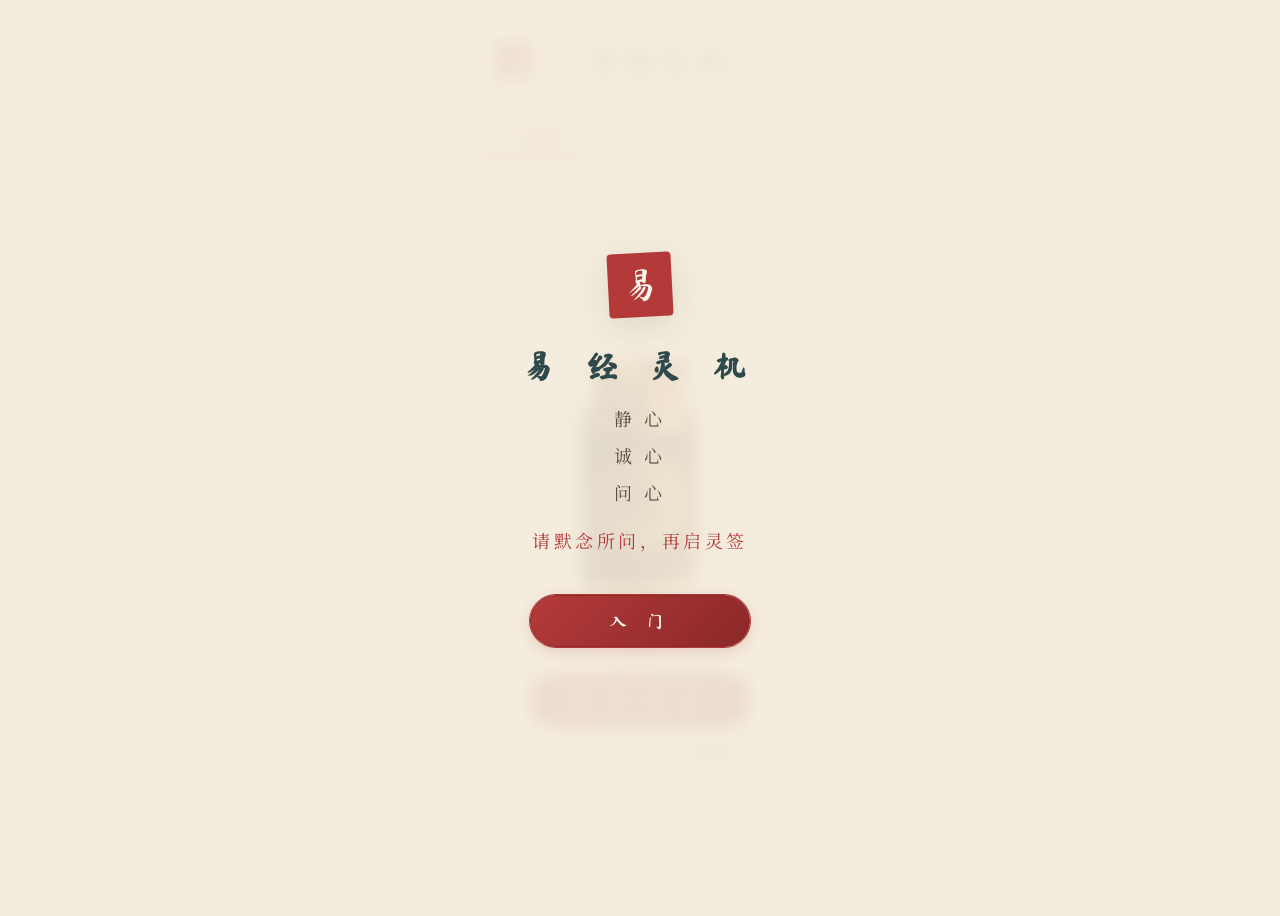
==== index.html @ 6d323726 "Initial commit" ====
<!DOCTYPE html>
<html lang="zh-CN">
<head>
  <meta charset="UTF-8">
  <meta name="viewport" content="width=device-width, initial-scale=1.0, maximum-scale=1.0, user-scalable=no">
  <meta name="description" content="易经灵机 · 抽签与起卦的传统文化沉浸体验">
  <meta name="theme-color" content="#F4ECDD">
  <title>易经灵机 · 传统文化沉浸体验</title>

  <!-- 字体：标题用马善政书法体，正文用思源宋体 -->
  <link rel="preconnect" href="https://fonts.googleapis.com">
  <link rel="preconnect" href="https://fonts.gstatic.com" crossorigin>
  <link href="https://fonts.googleapis.com/css2?family=Ma+Shan+Zheng&family=Noto+Serif+SC:wght@400;500;600&display=swap" rel="stylesheet">

  <link rel="stylesheet" href="css/style.css">
</head>
<body>

<div class="app-container">
  <!-- 顶部标题栏 -->
  <header class="header" role="banner">
    <div class="header-inner">
      <span class="header-seal" aria-hidden="true">易</span>

      <svg class="header-deco-left" width="36" height="14" viewBox="0 0 36 14" aria-hidden="true">
        <path d="M0 7 Q9 0 18 7 Q27 14 36 7" stroke="#2F4A4A" fill="none" stroke-width="1.2"/>
        <path d="M4 7 Q13 2 22 7 Q31 12 36 7" stroke="#2F4A4A" fill="none" stroke-width="0.6" opacity="0.5"/>
      </svg>

      <h1>易经灵机</h1>

      <svg class="header-deco-right" width="36" height="14" viewBox="0 0 36 14" aria-hidden="true">
        <path d="M0 7 Q9 14 18 7 Q27 0 36 7" stroke="#2F4A4A" fill="none" stroke-width="1.2"/>
        <path d="M0 7 Q5 12 14 7 Q23 2 32 7" stroke="#2F4A4A" fill="none" stroke-width="0.6" opacity="0.5"/>
      </svg>
    </div>
    <div class="subtitle">传统文化 · 沉浸体验</div>
  </header>

  <!-- Tab 导航 -->
  <nav class="tab-bar" role="tablist" aria-label="主导航">
    <button class="tab-item active" data-tab="shake" id="tab-shake" role="tab" aria-selected="true" aria-controls="page-shake">
      <svg class="tab-icon" viewBox="0 0 24 24" aria-hidden="true">
        <path d="M4 2L8 2L8 18Q8 22 4 22Z" fill="currentColor" opacity="0.7"/>
        <path d="M12 2L16 2L16 18Q16 22 12 22Z" fill="currentColor" opacity="0.7"/>
        <rect x="6" y="6" width="8" height="2" rx="1" fill="currentColor"/>
      </svg>
      <span>签诗</span>
    </button>
    <div class="tab-divider" aria-hidden="true"></div>
    <button class="tab-item" data-tab="divination" id="tab-divination" role="tab" aria-selected="false" aria-controls="page-divination">
      <svg class="tab-icon" viewBox="0 0 24 24" aria-hidden="true">
        <circle cx="12" cy="12" r="10" fill="none" stroke="currentColor" stroke-width="1.5"/>
        <path d="M12 2A10 10 0 0 1 12 22Z" fill="currentColor" opacity="0.6"/>
        <circle cx="12" cy="7" r="1" fill="currentColor"/>
        <circle cx="12" cy="17" r="1" fill="currentColor"/>
      </svg>
      <span>卦象</span>
    </button>
  </nav>

  <!-- 页面区域 -->
  <main class="page-area">

    <!-- 签诗页（摇签） -->
    <section class="page shake-page active" id="page-shake" role="tabpanel" aria-labelledby="tab-shake">
      <div class="page-pattern" aria-hidden="true"></div>
      <div class="sign-container">
        <div class="sign-tube" id="sign-tube">
          <img src="images/sign-tube.webp" alt="签筒" class="sign-tube-img" loading="lazy">
          <div class="tube-glow" id="tube-glow" aria-hidden="true"></div>
        </div>
        <div class="tube-base-seal" aria-hidden="true">灵签</div>
      </div>
      <button class="action-btn" id="shake-btn" onclick="startShake()" aria-label="摇签体验">
        <span class="btn-seal" aria-hidden="true">签</span>
        <span class="btn-text">摇 签 体 验</span>
      </button>
      <div class="shake-tip" id="shake-tip">
        <span class="shake-tip-text" id="shake-tip-text">轻触按钮感应灵签</span>
        <span class="shake-toggle-hint" id="shake-toggle-hint"> · <button class="shake-toggle" id="shake-toggle" onclick="toggleDeviceMotion(event)" aria-label="开启摇一摇" title="开启后摇晃手机即可摇签">⚡ 摇一摇</button></span>
      </div>
    </section>

    <!-- 卦象页（起卦） -->
    <section class="page divination-page" id="page-divination" role="tabpanel" aria-labelledby="tab-divination">
      <div class="page-pattern" aria-hidden="true"></div>

      <!-- 太极图 + 背景八卦方位图（同心居中） -->
      <div class="taiji-container">
        <div class="bagua-decoration" aria-hidden="true">
          <svg viewBox="0 0 400 400" class="bagua-svg">
            <!-- 外圆 - 先天八卦方位 -->
            <circle cx="200" cy="200" r="180" fill="none" stroke="currentColor" stroke-width="0.5" opacity="0.3"/>
            <circle cx="200" cy="200" r="155" fill="none" stroke="currentColor" stroke-width="0.5" opacity="0.2"/>
            <circle cx="200" cy="200" r="125" fill="none" stroke="currentColor" stroke-width="0.5" opacity="0.15"/>

            <!-- 八卦符号位置（8个方位） -->
            <!-- 乾 - 南 -->
            <g class="bagua-pos" transform="translate(200, 35)">
              <text text-anchor="middle" dominant-baseline="middle" font-size="22">☰</text>
              <text text-anchor="middle" y="22" font-size="11" opacity="0.6">乾</text>
            </g>
            <!-- 兑 - 东南 -->
            <g class="bagua-pos" transform="translate(316, 84)">
              <text text-anchor="middle" dominant-baseline="middle" font-size="22">☱</text>
              <text text-anchor="middle" y="22" font-size="11" opacity="0.6">兑</text>
            </g>
            <!-- 离 - 东 -->
            <g class="bagua-pos" transform="translate(365, 200)">
              <text text-anchor="middle" dominant-baseline="middle" font-size="22">☲</text>
              <text text-anchor="middle" y="22" font-size="11" opacity="0.6">离</text>
            </g>
            <!-- 震 - 东北 -->
            <g class="bagua-pos" transform="translate(316, 316)">
              <text text-anchor="middle" dominant-baseline="middle" font-size="22">☳</text>
              <text text-anchor="middle" y="22" font-size="11" opacity="0.6">震</text>
            </g>
            <!-- 巽 - 西南 -->
            <g class="bagua-pos" transform="translate(84, 84)">
              <text text-anchor="middle" dominant-baseline="middle" font-size="22">☴</text>
              <text text-anchor="middle" y="22" font-size="11" opacity="0.6">巽</text>
            </g>
            <!-- 坎 - 西 -->
            <g class="bagua-pos" transform="translate(35, 200)">
              <text text-anchor="middle" dominant-baseline="middle" font-size="22">☵</text>
              <text text-anchor="middle" y="22" font-size="11" opacity="0.6">坎</text>
            </g>
            <!-- 艮 - 西北 -->
            <g class="bagua-pos" transform="translate(84, 316)">
              <text text-anchor="middle" dominant-baseline="middle" font-size="22">☶</text>
              <text text-anchor="middle" y="22" font-size="11" opacity="0.6">艮</text>
            </g>
            <!-- 坤 - 北 -->
            <g class="bagua-pos" transform="translate(200, 365)">
              <text text-anchor="middle" dominant-baseline="middle" font-size="22">☷</text>
              <text text-anchor="middle" y="22" font-size="11" opacity="0.6">坤</text>
            </g>

            <!-- 中心 -->
            <circle cx="200" cy="200" r="8" fill="none" stroke="currentColor" stroke-width="0.5" opacity="0.3"/>
          </svg>
        </div>
        <img src="images/taiji.png" alt="太极图" class="taiji-img" loading="lazy">
      </div>

      <!-- 推演按钮 -->
      <button class="action-btn" id="divination-btn" onclick="startDivination()" aria-label="推演卦象">
        <span class="btn-seal" aria-hidden="true">卦</span>
        <span class="btn-text">推 演 卦 象</span>
      </button>

      <!-- 解卦按钮（仅在有结果时显示） -->
      <button class="action-btn btn-secondary" id="interpret-btn" style="display:none;" onclick="goInterpret()" aria-label="解卦">
        <span class="btn-seal" aria-hidden="true">解</span>
        <span class="btn-text">解 卦</span>
      </button>

      <!-- 逐爻呈现的卦象（堆叠式，从下往上） -->
      <div class="gua-stacking-container" id="gua-stacking" aria-live="polite">
        <div class="gua-stack-label" id="gua-stack-label">卦象未起</div>
        <div class="gua-stack-lines" id="gua-stack-lines">
          <!-- 动态填充 6 个爻位（自下而上）-->
          <div class="yao-slot" data-pos="5"><span class="yao-svg-placeholder"></span></div>
          <div class="yao-slot" data-pos="4"><span class="yao-svg-placeholder"></span></div>
          <div class="yao-slot" data-pos="3"><span class="yao-svg-placeholder"></span></div>
          <div class="yao-slot" data-pos="2"><span class="yao-svg-placeholder"></span></div>
          <div class="yao-slot" data-pos="1"><span class="yao-svg-placeholder"></span></div>
          <div class="yao-slot" data-pos="0"><span class="yao-svg-placeholder"></span></div>
        </div>
      </div>
    </section>

    <!-- 结果页 -->
    <section class="page result-page" id="page-result" role="tabpanel" aria-labelledby="result-title">
      <div class="result-header">
        <button class="back-btn" onclick="goBack()" aria-label="返回">
          <svg viewBox="0 0 24 24" width="14" height="14" aria-hidden="true">
            <path d="M15 18L9 12L15 6" stroke="currentColor" stroke-width="2" fill="none" stroke-linecap="round" stroke-linejoin="round"/>
          </svg>
          <span>返回</span>
        </button>
        <div class="result-title" id="result-title">签诗赏析</div>
        <div class="result-actions">
          <button class="icon-btn" id="fav-btn" onclick="toggleFavorite()" aria-label="收藏" title="收藏">
            <svg viewBox="0 0 24 24" width="16" height="16" aria-hidden="true">
              <path d="M6 4v17l6-4 6 4V4a2 2 0 0 0-2-2H8a2 2 0 0 0-2 2z" fill="none" stroke="currentColor" stroke-width="1.8" stroke-linejoin="round"/>
            </svg>
          </button>
          <button class="icon-btn" onclick="tryAgain()" aria-label="再求一签" title="再求一签">
            <svg viewBox="0 0 24 24" width="16" height="16" aria-hidden="true">
              <path d="M3 12a9 9 0 0 1 15-6.7L21 8M21 4v4h-4M21 12a9 9 0 0 1-15 6.7L3 16M3 20v-4h4" fill="none" stroke="currentColor" stroke-width="1.8" stroke-linecap="round" stroke-linejoin="round"/>
            </svg>
          </button>
        </div>
      </div>
      <div class="result-content" id="result-content"></div>
    </section>

  </main>
</div>

<!-- 首次访问引导 -->
<div class="intro-overlay" id="intro-overlay" role="dialog" aria-labelledby="intro-title">
  <div class="intro-seal" aria-hidden="true">易</div>
  <h2 class="intro-title" id="intro-title">易 经 灵 机</h2>
  <p class="intro-phrase">静 心</p>
  <p class="intro-phrase">诚 心</p>
  <p class="intro-phrase">问 心</p>
  <p class="intro-phrase" style="margin-top: var(--space-3); color: var(--color-vermilion);">请默念所问，再启灵签</p>
  <button class="action-btn intro-btn" onclick="dismissIntro()">
    <span class="btn-text">入 门</span>
  </button>
</div>

<!-- 数据和逻辑脚本 -->
<script src="js/data/qianData.js"></script>
<script src="js/data/gua64Data.js"></script>
<script src="js/guaLogic.js"></script>
<script src="js/app.js"></script>

<!-- 全局错误捕获（调试用，正式版可移除） -->
<script>
window.onerror = function(msg, url, line, col, error) {
  var div = document.createElement('div');
  div.style.cssText = 'position:fixed;bottom:0;left:0;right:0;background:#b43a3a;color:#fff;padding:8px 12px;font-size:12px;z-index:9999;max-height:80px;overflow:auto;';
  div.textContent = 'JS Error: ' + msg + ' (line ' + line + ')';
  document.body.appendChild(div);
  return false;
};
</script>

</body>
</html>
---- css/style.css ----
/* ============================================================
   易经灵机 - 主样式 · 宣纸墨韵方案
   设计理念：宣纸为底，水墨为骨，青绿点睛，朱砂提神
   ============================================================ */

@import url('./design-tokens.css');

/* ============================================================
   一、基础重置
   ============================================================ */

*,
*::before,
*::after {
  margin: 0;
  padding: 0;
  box-sizing: border-box;
}

html, body {
  width: 100%;
  min-height: 100vh;
  font-family: var(--font-sans);
  font-size: var(--text-base);
  line-height: var(--line-normal);
  color: var(--color-ink);
  background: var(--color-paper-base);
  -webkit-font-smoothing: antialiased;
  -moz-osx-font-smoothing: grayscale;
  text-rendering: optimizeLegibility;
  /* 禁止 iOS 弹性滚动带来的视觉异常 */
  overscroll-behavior: none;
}

button { font-family: inherit; }
img { display: block; max-width: 100%; }

/* 自定义文本选中色 */
::selection {
  background: rgba(180, 58, 58, 0.18);
  color: var(--color-ink);
}

/* ============================================================
   二、整页宣纸底纹
   ============================================================ */

body {
  background-color: var(--color-paper-base);
  background-image:
    /* 极淡的宣纸纤维纹理（用 data URI 兜底，避免额外资源请求） */
    radial-gradient(ellipse at 20% 30%, rgba(95, 75, 50, 0.025) 0%, transparent 50%),
    radial-gradient(ellipse at 80% 70%, rgba(95, 75, 50, 0.02) 0%, transparent 50%);
  background-attachment: fixed;
}

/* 已移除宣纸纹理背景图 */

/* ============================================================
   三、应用容器
   ============================================================ */

.app-container {
  position: relative;
  z-index: var(--z-content);
  width: 100%;
  min-height: 100vh;
  max-width: var(--content-max-width);
  margin: 0 auto;
  display: flex;
  flex-direction: column;
  background: var(--color-paper-light);
  box-shadow: var(--shadow-md);
}

/* ============================================================
   四、顶部 Header
   ============================================================ */

.header {
  position: relative;
  padding: calc(var(--space-4) + var(--safe-top)) var(--space-4) var(--space-3);
  text-align: center;
  background: linear-gradient(180deg, var(--color-paper-light) 0%, var(--color-paper-base) 100%);
  border-bottom: 1px solid var(--color-paper-mid);
  z-index: var(--z-header);
  overflow: hidden;
}

/* 顶部细线装饰 */
.header::before {
  content: '';
  position: absolute;
  top: calc(var(--space-3) + var(--safe-top));
  left: 50%;
  transform: translateX(-50%);
  width: 90%;
  max-width: 360px;
  height: 1px;
  background: linear-gradient(90deg, transparent, var(--color-vermilion) 50%, transparent);
  opacity: 0.5;
}

.header-inner {
  display: flex;
  align-items: center;
  justify-content: center;
  gap: var(--space-3);
  margin-top: var(--space-2);
}

/* "易" 字方印 */
.header-seal {
  display: inline-flex;
  align-items: center;
  justify-content: center;
  width: 32px;
  height: 32px;
  background: var(--color-vermilion);
  color: var(--color-paper-light);
  font-family: var(--font-title);
  font-size: 18px;
  font-weight: var(--weight-bold);
  line-height: 1;
  border-radius: var(--radius-xs);
  box-shadow: 0 0 0 1px var(--color-vermilion-deep), var(--shadow-ink);
  position: relative;
  transform: rotate(-2deg);
}

.header-seal::after {
  content: '';
  position: absolute;
  inset: 2px;
  border: 1px solid rgba(255, 255, 255, 0.4);
  border-radius: 1px;
  pointer-events: none;
}

.header h1 {
  font-family: var(--font-title);
  font-size: var(--text-2xl);
  font-weight: var(--weight-regular);
  color: var(--color-ink-qing);
  letter-spacing: var(--tracking-cn-lg);
  line-height: 1;
}

.header-deco-left, .header-deco-right {
  flex-shrink: 0;
  opacity: 0.6;
}

.header .subtitle {
  font-family: var(--font-sans);
  font-size: var(--text-xs);
  color: var(--color-ink-light);
  margin-top: var(--space-2);
  letter-spacing: var(--tracking-cn);
  position: relative;
  z-index: 1;
}

.header .subtitle::before,
.header .subtitle::after {
  content: '·';
  margin: 0 var(--space-2);
  color: var(--color-vermilion);
  opacity: 0.6;
}

/* ============================================================
   五、Tab 导航（书签式）
   ============================================================ */

.tab-bar {
  position: relative;
  display: flex;
  align-items: stretch;
  justify-content: stretch;
  background: var(--color-paper-light);
  border-bottom: 1px solid var(--color-paper-mid);
  z-index: var(--z-header);
  padding: 0 var(--space-6);
}

.tab-item {
  flex: 1;
  position: relative;
  padding: var(--space-3) 0;
  display: flex;
  align-items: center;
  justify-content: center;
  gap: var(--space-2);
  font-family: var(--font-title);
  font-size: var(--text-lg);
  color: var(--color-ink-light);
  cursor: pointer;
  transition: all var(--duration-normal) var(--ease-out);
  user-select: none;
  border: none;
  background: none;
  letter-spacing: var(--tracking-cn);
}

.tab-item::after {
  content: '';
  position: absolute;
  bottom: -1px;
  left: 50%;
  transform: translateX(-50%) scaleX(0);
  width: 60%;
  height: 3px;
  background: var(--color-vermilion);
  border-radius: 2px 2px 0 0;
  transition: transform var(--duration-normal) var(--ease-out);
}

.tab-item:hover:not(.active) {
  color: var(--color-ink-qing);
}

.tab-item.active {
  color: var(--color-vermilion);
  font-weight: var(--weight-semibold);
}

.tab-item.active::after {
  transform: translateX(-50%) scaleX(1);
}

.tab-icon {
  width: 18px;
  height: 18px;
  flex-shrink: 0;
  transition: opacity var(--duration-fast);
  opacity: 0.5;
}

.tab-item.active .tab-icon { opacity: 1; }

.tab-divider {
  width: 1px;
  margin: var(--space-3) 0;
  background: var(--color-paper-mid);
  align-self: stretch;
}

/* ============================================================
   六、页面切换与转场动画
   ============================================================ */

.page-area {
  flex: 1;
  position: relative;
  overflow: hidden;
}

.page {
  position: absolute;
  inset: 0;
  display: none;
  flex-direction: column;
  align-items: center;
  justify-content: center;
  padding: var(--space-6) var(--space-5);
  overflow-y: auto;
  opacity: 0;
  transform: translateY(8px);
  transition: opacity var(--duration-normal) var(--ease-out),
              transform var(--duration-normal) var(--ease-out);
}

.page.active {
  display: flex;
  animation: pageEnter var(--duration-slow) var(--ease-out) forwards;
}

@keyframes pageEnter {
  from { opacity: 0; transform: translateY(12px); }
  to   { opacity: 1; transform: translateY(0); }
}

/* 页面底纹（极淡祥云） */
.page-pattern {
  position: absolute;
  inset: 0;
  pointer-events: none;
  opacity: 0.5;
  background-image:
    radial-gradient(circle at 15% 20%, rgba(180, 58, 58, 0.025) 0%, transparent 35%),
    radial-gradient(circle at 85% 80%, rgba(95, 154, 154, 0.03) 0%, transparent 35%);
}

/* 签诗页与卦象页通用背景 */
.shake-page,
.divination-page {
  background: var(--color-paper-light);
}

/* 卦象页 - 留出空间给八卦方位图 */
.divination-page {
  position: relative;
  padding-top: var(--space-4);
  padding-bottom: var(--space-6);
}

/* ============================================================
   七、签筒主视觉
   ============================================================ */

.sign-container {
  position: relative;
  width: 220px;
  height: 320px;
  margin: var(--space-3) auto var(--space-4);
  display: flex;
  align-items: center;
  justify-content: center;
}

.sign-tube {
  position: relative;
  width: 100%;
  height: 100%;
  display: flex;
  align-items: center;
  justify-content: center;
}

.sign-tube-img {
  width: 100%;
  max-width: 220px;
  height: auto;
  filter: drop-shadow(0 8px 24px rgba(95, 75, 50, 0.18));
  transition: transform var(--duration-fast) var(--ease-out);
  border-radius: var(--radius-sm);
}

/* 签筒光晕 - 暖色低不透明 */
.tube-glow {
  position: absolute;
  top: 0; left: 0; right: 0; bottom: 0;
  background: radial-gradient(ellipse at 50% 50%, rgba(180, 58, 58, 0.10) 0%, transparent 60%);
  pointer-events: none;
  opacity: 0.6;
  transition: opacity var(--duration-normal);
  border-radius: 50%;
}

.tube-glow.active { opacity: 1; }

/* 签筒下方"承"字印章 */
.tube-base-seal {
  position: absolute;
  bottom: -8px;
  left: 50%;
  transform: translateX(-50%);
  font-family: var(--font-title);
  font-size: var(--text-sm);
  color: var(--color-vermilion);
  background: var(--color-paper-light);
  padding: 2px 10px;
  border: 1px solid var(--color-vermilion);
  border-radius: var(--radius-xs);
  letter-spacing: var(--tracking-cn);
  box-shadow: var(--shadow-ink);
}

/* 签筒摇动动画 */
.sign-tube.shaking .sign-tube-img {
  animation: shakeTubeReal 0.16s infinite alternate;
}

@keyframes shakeTubeReal {
  0%   { transform: rotate(-10deg) translateX(-5px) translateY(-2px); }
  50%  { transform: rotate(0deg) translateY(-8px); }
  100% { transform: rotate(10deg) translateX(5px) translateY(-2px); }
}

/* ============================================================
   八、太极图（含背景八卦方位图）
   ============================================================ */

.taiji-container {
  position: relative;
  width: 240px;
  height: 240px;
  margin: var(--space-2) auto var(--space-3);
  display: flex;
  align-items: center;
  justify-content: center;
  z-index: 2;
}

/* 八卦方位图 - 绝对定位充满整个太极容器，与太极图天然同心 */
.taiji-container .bagua-decoration {
  position: absolute;
  top: 50%;
  left: 50%;
  transform: translate(-50%, -50%);
  width: 240px;
  height: 240px;
  opacity: 0.18;
  pointer-events: none;
  z-index: 0;
  color: var(--color-vermilion);
  margin: 0;
}

.taiji-img {
  position: relative;
  width: 100px;
  height: 100px;
  filter: drop-shadow(0 4px 16px rgba(95, 75, 50, 0.20));
  object-fit: contain;
  z-index: 1;
  animation: taijiBreath 4s var(--ease-in-out) infinite;
}

@keyframes taijiBreath {
  0%, 100% { transform: scale(1); }
  50%      { transform: scale(1.04); }
}

/* 起卦中 - 太极快速旋转 */
.taiji-container.spinning {
  animation: taijiSpin 1.4s linear infinite;
}

@keyframes taijiSpin {
  from { transform: rotate(0deg) scale(1.04); }
  to   { transform: rotate(360deg) scale(1.04); }
}

/* ============================================================
   九、操作按钮（朱砂 / 墨青 双色）
   ============================================================ */

.action-btn {
  position: relative;
  display: inline-flex;
  align-items: center;
  justify-content: center;
  gap: var(--space-2);
  min-width: 220px;
  padding: var(--space-4) var(--space-10);
  font-family: var(--font-title);
  font-size: var(--text-lg);
  font-weight: var(--weight-regular);
  color: var(--color-paper-light);
  background: linear-gradient(135deg, var(--color-vermilion) 0%, var(--color-vermilion-deep) 100%);
  border: 1.5px solid var(--color-vermilion-deep);
  border-radius: var(--radius-pill);
  cursor: pointer;
  letter-spacing: var(--tracking-cn-lg);
  transition: all var(--duration-normal) var(--ease-out);
  user-select: none;
  overflow: hidden;
  margin-top: var(--space-2);
  box-shadow: var(--shadow-glow-vermilion);
}

.action-btn::before {
  content: '';
  position: absolute;
  inset: 0;
  background: linear-gradient(90deg, transparent, rgba(255, 255, 255, 0.2), transparent);
  transform: translateX(-100%);
  transition: transform var(--duration-slow) var(--ease-out);
}

.action-btn:hover {
  transform: translateY(-2px);
  box-shadow: 0 8px 24px var(--color-shadow-vermilion);
  background: linear-gradient(135deg, var(--color-vermilion-light) 0%, var(--color-vermilion) 100%);
}

.action-btn:hover::before {
  transform: translateX(100%);
}

.action-btn:active {
  transform: translateY(0);
  box-shadow: var(--shadow-ink);
}

.action-btn:focus-visible {
  outline: 2px solid var(--color-vermilion);
  outline-offset: 4px;
}

.action-btn:disabled {
  opacity: 0.6;
  cursor: not-allowed;
  transform: none;
}

.action-btn .btn-text {
  position: relative;
  z-index: 1;
}

/* 按钮中"压印"小装饰 */
.action-btn .btn-seal {
  position: absolute;
  top: 6px;
  right: 8px;
  font-family: var(--font-title);
  font-size: var(--text-2xs);
  opacity: 0.5;
  letter-spacing: 0;
}

.action-btn.shaking-active {
  animation: pulseBtn 0.4s var(--ease-in-out) infinite alternate;
}

@keyframes pulseBtn {
  from { transform: scale(1); }
  to   { transform: scale(1.04); }
}

/* 次要按钮 - 墨青色 */
.action-btn.btn-secondary {
  background: transparent;
  color: var(--color-ink-qing);
  border-color: var(--color-ink-qing);
  box-shadow: none;
  padding: var(--space-3) var(--space-8);
  font-size: var(--text-base);
  min-width: 180px;
  margin-top: var(--space-2);
}

.action-btn.btn-secondary:hover {
  background: var(--color-ink-qing);
  color: var(--color-paper-light);
  box-shadow: var(--shadow-md);
}

/* 文字按钮 */
.text-btn {
  display: inline-flex;
  align-items: center;
  gap: 4px;
  font-family: var(--font-title);
  font-size: var(--text-sm);
  color: var(--color-ink-qing);
  background: transparent;
  border: none;
  cursor: pointer;
  padding: var(--space-2) var(--space-3);
  letter-spacing: var(--tracking-cn);
  transition: color var(--duration-fast);
}

.text-btn:hover { color: var(--color-vermilion); }

/* ============================================================
   十、提示文字
   ============================================================ */

.shake-tip {
  margin-top: var(--space-4);
  font-family: var(--font-sans);
  font-size: var(--text-xs);
  color: var(--color-ink-light);
  letter-spacing: var(--tracking-cn);
  text-align: center;
  display: flex;
  align-items: center;
  justify-content: center;
  gap: 2px;
  flex-wrap: wrap;
}

/* 摇一摇开关按钮 */
.shake-toggle {
  display: inline-flex;
  align-items: center;
  gap: 2px;
  font-family: var(--font-sans);
  font-size: var(--text-xs);
  color: var(--color-ink-qing);
  background: transparent;
  border: 1px solid var(--color-ink-qing);
  border-radius: var(--radius-pill);
  padding: 2px 8px;
  cursor: pointer;
  letter-spacing: 0;
  transition: all var(--duration-fast);
  opacity: 0.7;
}

.shake-toggle:hover {
  opacity: 1;
  background: rgba(47, 74, 74, 0.06);
}

.shake-toggle.active {
  opacity: 1;
  color: var(--color-paper);
  background: var(--color-ink-qing);
}

/* ============================================================
   十一、起卦逐爻进度区
   ============================================================ */

/* 八卦方位图 - 现已嵌套在 .taiji-container 内部，样式见 八、太极图 区块 */

.bagua-pos {
  fill: currentColor;
  transition: opacity var(--duration-normal);
}

.bagua-pos text {
  font-family: var(--font-sans);
}

/* 推演区堆叠容器 - 卦象逐爻呈现 */
.gua-stacking-container {
  position: relative;
  margin-top: var(--space-3);
  width: 100%;
  max-width: 280px;
  display: flex;
  flex-direction: column;
  align-items: center;
  gap: var(--space-2);
  z-index: var(--z-content);
}

.gua-stack-label {
  font-family: var(--font-title);
  font-size: var(--text-sm);
  color: var(--color-ink-light);
  letter-spacing: var(--tracking-cn);
  text-align: center;
  padding: var(--space-1) var(--space-3);
  background: var(--color-paper-light);
  border: 1px solid var(--color-paper-mid);
  border-radius: var(--radius-pill);
  box-shadow: var(--shadow-xs);
  min-width: 120px;
  transition: all var(--duration-normal) var(--ease-out);
}

.gua-stack-label.active {
  color: var(--color-vermilion);
  border-color: var(--color-vermilion);
  box-shadow: var(--shadow-glow-vermilion);
}

.gua-stack-lines {
  display: flex;
  flex-direction: column;
  align-items: center;
  gap: 6px;
  padding: var(--space-3) var(--space-5);
  background: var(--color-paper-light);
  border: 1px solid var(--color-paper-mid);
  border-radius: var(--radius-md);
  box-shadow: var(--shadow-sm);
  min-height: 160px;
  justify-content: center;
}

.yao-slot {
  display: flex;
  align-items: center;
  justify-content: center;
  width: 100px;
  height: 18px;
  position: relative;
}

/* 爻符号 - 阳爻（实线） */
.yao-yang {
  width: 80px;
  height: 8px;
  background: linear-gradient(180deg, var(--color-ink) 0%, var(--color-ink-qing) 100%);
  border-radius: 2px;
  box-shadow: 0 1px 2px var(--color-shadow-soft);
  animation: yaoAppear 0.5s var(--ease-out) forwards;
  opacity: 0;
}

/* 爻符号 - 阴爻（中间断开的双线） */
.yao-yin {
  display: flex;
  width: 80px;
  height: 8px;
  gap: 8px;
  animation: yaoAppear 0.5s var(--ease-out) forwards;
  opacity: 0;
}

.yao-yin::before,
.yao-yin::after {
  content: '';
  flex: 1;
  height: 100%;
  background: linear-gradient(180deg, var(--color-ink) 0%, var(--color-ink-qing) 100%);
  border-radius: 2px;
  box-shadow: 0 1px 2px var(--color-shadow-soft);
}

/* 动爻 - 阳爻（标红色圈） */
.yao-yang.dong {
  background: linear-gradient(180deg, var(--color-vermilion) 0%, var(--color-vermilion-deep) 100%);
  box-shadow: 0 0 0 1px var(--color-vermilion), 0 0 8px var(--color-shadow-vermilion);
  position: relative;
}

.yao-yang.dong::after {
  content: '○';
  position: absolute;
  top: 50%;
  left: 50%;
  transform: translate(-50%, -50%);
  color: var(--color-paper-light);
  font-size: 12px;
  font-weight: bold;
  line-height: 1;
}

/* 动爻 - 阴爻 */
.yao-yin.dong::before,
.yao-yin.dong::after {
  background: linear-gradient(180deg, var(--color-vermilion) 0%, var(--color-vermilion-deep) 100%);
  box-shadow: 0 0 0 1px var(--color-vermilion);
  position: relative;
}

.yao-yin.dong::after {
  /* 标记 X */
  background: var(--color-vermilion);
  color: var(--color-paper-light);
  display: flex;
  align-items: center;
  justify-content: center;
  font-size: 9px;
  font-weight: bold;
  content: '×';
}

@keyframes yaoAppear {
  from {
    opacity: 0;
    transform: scaleX(0.3);
  }
  to {
    opacity: 1;
    transform: scaleX(1);
  }
}

/* 占位符（未出现的爻位） */
.yao-svg-placeholder {
  width: 80px;
  height: 8px;
  border: 1px dashed var(--color-paper-deep);
  border-radius: 2px;
  opacity: 0.4;
}

/* 保留旧版进度条（兼容） */
.divination-progress {
  margin-top: var(--space-6);
  width: 100%;
  max-width: 320px;
  display: flex;
  flex-direction: column;
  gap: var(--space-2);
}

.progress-yao {
  font-family: var(--font-title);
  font-size: var(--text-base);
  color: var(--color-ink);
  opacity: 0;
  transform: translateY(8px);
  padding: var(--space-2) var(--space-4);
  background: var(--color-paper-light);
  border: 1px solid var(--color-paper-mid);
  border-left: 3px solid var(--color-vermilion);
  border-radius: var(--radius-sm);
  letter-spacing: var(--tracking-wide);
  transition: all var(--duration-normal) var(--ease-out);
  box-shadow: var(--shadow-xs);
}

.progress-yao.visible {
  opacity: 1;
  transform: translateY(0);
}

/* ============================================================
   十二、结果页 Header
   ============================================================ */

.result-page {
  justify-content: flex-start;
  padding: 0;
  background: var(--color-paper-base);
}

.result-header {
  position: relative;
  width: 100%;
  padding: calc(var(--space-3) + var(--safe-top)) var(--space-4) var(--space-3);
  display: flex;
  align-items: center;
  justify-content: center;
  background: var(--color-paper-light);
  border-bottom: 1px solid var(--color-paper-mid);
  box-shadow: var(--shadow-xs);
  z-index: var(--z-header);
}

.result-header::after {
  content: '';
  position: absolute;
  bottom: -1px;
  left: 50%;
  transform: translateX(-50%);
  width: 60px;
  height: 2px;
  background: var(--color-vermilion);
  border-radius: 2px 2px 0 0;
}

.back-btn {
  position: absolute;
  left: var(--space-4);
  top: 50%;
  transform: translateY(-50%);
  display: inline-flex;
  align-items: center;
  gap: 4px;
  padding: var(--space-2) var(--space-3);
  font-family: var(--font-title);
  font-size: var(--text-sm);
  color: var(--color-ink-qing);
  background: transparent;
  border: 1px solid var(--color-paper-mid);
  border-radius: var(--radius-pill);
  cursor: pointer;
  letter-spacing: var(--tracking-wide);
  transition: all var(--duration-fast) var(--ease-out);
}

.back-btn:hover {
  border-color: var(--color-ink-qing);
  background: var(--color-ink-qing);
  color: var(--color-paper-light);
}

.result-title {
  font-family: var(--font-title);
  font-size: var(--text-lg);
  color: var(--color-ink);
  letter-spacing: var(--tracking-cn-lg);
  position: relative;
  padding: 0 var(--space-4);
}

.result-title::before,
.result-title::after {
  content: '';
  display: inline-block;
  width: 8px;
  height: 1px;
  background: var(--color-vermilion);
  vertical-align: middle;
  margin: 0 var(--space-2);
  opacity: 0.6;
}

.result-actions {
  position: absolute;
  right: var(--space-4);
  top: 50%;
  transform: translateY(-50%);
  display: flex;
  gap: var(--space-1);
}

.icon-btn {
  width: 32px;
  height: 32px;
  display: inline-flex;
  align-items: center;
  justify-content: center;
  background: transparent;
  border: 1px solid var(--color-paper-mid);
  border-radius: var(--radius-circle);
  cursor: pointer;
  color: var(--color-ink-qing);
  transition: all var(--duration-fast) var(--ease-out);
}

.icon-btn:hover {
  background: var(--color-vermilion);
  color: var(--color-paper-light);
  border-color: var(--color-vermilion);
}

.icon-btn.active {
  background: var(--color-vermilion);
  color: var(--color-paper-light);
  border-color: var(--color-vermilion);
}

/* ============================================================
   十三、结果内容区
   ============================================================ */

.result-content {
  flex: 1;
  width: 100%;
  overflow-y: auto;
  padding: var(--space-3) var(--space-4) calc(var(--space-8) + var(--safe-bottom));
  display: flex;
  flex-direction: column;
  align-items: center;
  gap: var(--space-3);
}

/* ============================================================
   十四、结果卡片（宣纸底纹 + 印章式签级）
   ============================================================ */

.result-card {
  position: relative;
  width: 100%;
  max-width: 420px;
  background-color: var(--color-paper-light);
  border: 1px solid var(--color-paper-mid);
  border-radius: var(--radius-md);
  padding: var(--space-4) var(--space-4) var(--space-4);
  color: var(--color-ink);
  box-shadow: var(--shadow-paper);
  animation: cardEnter var(--duration-slow) var(--ease-out);
  overflow: hidden;
}

@keyframes cardEnter {
  from { opacity: 0; transform: translateY(16px); }
  to   { opacity: 1; transform: translateY(0); }
}

/* 卡片顶部回纹装饰线（CSS 实现） */
.result-card::before {
  content: '';
  position: absolute;
  top: 0;
  left: 12%;
  right: 12%;
  height: 3px;
  background:
    linear-gradient(90deg,
      transparent 0%,
      var(--color-vermilion) 20%,
      var(--color-gold) 50%,
      var(--color-vermilion) 80%,
      transparent 100%);
  opacity: 0.8;
  border-radius: 0 0 2px 2px;
}

/* 卡片左上角 - SVG 回纹 */
.result-card::after {
  content: '';
  position: absolute;
  top: var(--space-3);
  left: var(--space-3);
  width: 28px;
  height: 28px;
  background-image: url('../images/corner-ornament.png');
  background-size: contain;
  background-repeat: no-repeat;
  opacity: 0.5;
  pointer-events: none;
}

/* 卡片右下角 - 反向回纹（用 transform 翻转） */
.result-card .corner-deco-tr {
  position: absolute;
  top: var(--space-3);
  right: var(--space-3);
  width: 28px;
  height: 28px;
  background-image: url('../images/corner-ornament.png');
  background-size: contain;
  background-repeat: no-repeat;
  opacity: 0.5;
  pointer-events: none;
  transform: scaleX(-1);
}

/* ============================================================
   十五、签诗结果卡
   ============================================================ */

.qian-result-card .qian-id {
  font-family: var(--font-sans);
  font-size: var(--text-xs);
  color: var(--color-ink-light);
  margin-bottom: var(--space-2);
  letter-spacing: var(--tracking-wide);
  text-align: center;
  text-transform: uppercase;
}

/* 签级：印章样式 */
.qian-result-card .qian-level {
  display: inline-block;
  padding: 3px 14px;
  font-family: var(--font-title);
  font-size: var(--text-sm);
  font-weight: var(--weight-semibold);
  color: var(--color-paper-light);
  margin: 0 auto var(--space-4);
  letter-spacing: var(--tracking-cn);
  border-radius: var(--radius-xs);
  box-shadow: 0 1px 2px var(--color-shadow-soft);
  text-align: center;
  position: relative;
  transform: rotate(-1deg);
}

.qian-level::before,
.qian-level::after {
  content: '';
  position: absolute;
  inset: 2px;
  border: 1px solid rgba(255, 255, 255, 0.4);
  border-radius: 1px;
  pointer-events: none;
}

.level-shangshang { background: var(--level-shangshang); }
.level-shangji    { background: var(--level-shangji); }
.level-zhongping  { background: var(--level-zhongping); }
.level-xiaxia     { background: var(--level-xiaxia); }

/* 签名 - 主标题 */
.qian-result-card .qian-name {
  font-family: var(--font-title);
  font-size: var(--text-2xl);
  color: var(--color-vermilion);
  margin-bottom: var(--space-4);
  letter-spacing: var(--tracking-cn-lg);
  text-align: center;
  position: relative;
  z-index: 1;
  line-height: 1.3;
}

/* 签诗主体 */
.qian-result-card .qian-poem {
  font-family: var(--font-body);
  font-size: var(--text-md);
  line-height: var(--line-loose);
  color: var(--color-ink);
  padding: var(--space-5) var(--space-5);
  background: linear-gradient(135deg, var(--color-paper-mid) 0%, transparent 100%);
  border-left: 3px solid var(--color-vermilion);
  margin-bottom: var(--space-4);
  position: relative;
  letter-spacing: 0.05em;
  text-align: center;
  border-radius: 0 var(--radius-sm) var(--radius-sm) 0;
}

.qian-poem::after {
  content: '〘';
  position: absolute;
  bottom: -2px;
  right: var(--space-2);
  font-size: var(--text-lg);
  color: var(--color-vermilion);
  opacity: 0.3;
  font-family: var(--font-title);
  line-height: 1;
}

.qian-poem .poem-line {
  margin-bottom: 4px;
}

.qian-poem .poem-line:last-child { margin-bottom: 0; }

/* 签文解释 */
.qian-result-card .qian-explanation {
  font-family: var(--font-body);
  font-size: var(--text-sm);
  line-height: 1.95;
  color: var(--color-ink-mid);
  padding: var(--space-4) 0 var(--space-2);
  border-top: 1px dashed var(--color-paper-deep);
  text-align: justify;
}

.qian-explanation .text-paragraph {
  margin-bottom: var(--space-2);
}

.qian-explanation .text-paragraph:last-child {
  margin-bottom: 0;
}

/* ============================================================
   十六、卦象结果卡
   ============================================================ */

.gua-symbol-display {
  font-size: 32px;
  text-align: center;
  margin: var(--space-1) 0 var(--space-2);
  color: var(--color-ink);
  font-family: var(--font-sans);
  line-height: 1.4;
  letter-spacing: 4px;
}

.gua-symbol-display .yao-symbol-line {
  display: block;
}

/* 结果卡中的爻线（替代 Unicode，用 CSS 渲染） */
.yao-result-line {
  animation: none !important;
  opacity: 1 !important;
  margin: 3px auto;
}

.gua-symbol-display .dong-mark {
  font-size: var(--text-base);
  color: var(--color-vermilion);
  font-weight: var(--weight-bold);
  margin-left: 2px;
}

.gua-result-card .gua-name {
  font-family: var(--font-title);
  font-size: var(--text-xl);
  color: var(--color-vermilion);
  text-align: center;
  margin-bottom: var(--space-1);
  letter-spacing: var(--tracking-cn-lg);
}

.gua-result-card .gua-combo {
  font-family: var(--font-body);
  font-size: var(--text-xs);
  color: var(--color-ink-light);
  text-align: center;
  margin-bottom: var(--space-4);
  letter-spacing: var(--tracking-wide);
}

.gua-result-card .gua-text {
  font-family: var(--font-body);
  font-size: var(--text-base);
  line-height: 1.85;
  color: var(--color-ink);
  padding: var(--space-3) var(--space-4);
  background: linear-gradient(135deg, var(--color-paper-mid) 0%, transparent 100%);
  border-left: 3px solid var(--color-vermilion);
  margin-bottom: var(--space-2);
  position: relative;
  letter-spacing: 0.05em;
  text-align: justify;
  border-radius: 0 var(--radius-sm) var(--radius-sm) 0;
}

.gua-result-card .gua-xiang {
  font-family: var(--font-title);
  font-size: var(--text-sm);
  color: var(--color-ink-mid);
  margin-bottom: var(--space-2);
  padding: var(--space-2) var(--space-3);
  background: var(--color-paper-mid);
  border-radius: var(--radius-sm);
  line-height: 1.8;
  text-align: justify;
  border: 1px solid var(--color-paper-deep);
}

/* 变卦区 */
.bian-gua-section {
  margin-top: var(--space-5);
  padding-top: var(--space-5);
  border-top: 1px dashed var(--color-paper-deep);
  position: relative;
}

/* 变卦分隔处小印章 */
.bian-gua-section::before {
  content: '变';
  position: absolute;
  top: -10px;
  left: 50%;
  transform: translateX(-50%);
  background: var(--color-paper-light);
  padding: 2px 10px;
  font-family: var(--font-title);
  font-size: var(--text-xs);
  color: var(--color-vermilion);
  border: 1px solid var(--color-vermilion);
  border-radius: var(--radius-xs);
  letter-spacing: 0;
}

.bian-gua-section .bian-label {
  font-family: var(--font-title);
  font-size: var(--text-base);
  color: var(--color-ink-qing);
  margin-bottom: var(--space-3);
  letter-spacing: var(--tracking-cn);
  text-align: center;
  font-weight: var(--weight-semibold);
}

/* 动爻爻辞 */
.dong-yaoci {
  margin-top: var(--space-5);
  padding-top: var(--space-5);
  border-top: 1px dashed var(--color-paper-deep);
}

.dong-yaoci .bian-label {
  font-family: var(--font-title);
  font-size: var(--text-base);
  color: var(--color-ink-qing);
  margin-bottom: var(--space-3);
  letter-spacing: var(--tracking-cn);
  text-align: center;
  font-weight: var(--weight-semibold);
}

.dong-yaoci .dong-yao-item {
  padding: var(--space-3) var(--space-4);
  margin-bottom: var(--space-2);
  background: rgba(180, 58, 58, 0.04);
  border-radius: var(--radius-sm);
  border-left: 3px solid var(--color-vermilion);
  position: relative;
  cursor: pointer;
}

.dong-yaoci .dong-yao-item > summary.yao-position {
  list-style: none;
  cursor: pointer;
  user-select: none;
  padding: 2px 0;
}

.dong-yaoci .dong-yao-item > summary.yao-position::-webkit-details-marker {
  display: none;
}

.dong-yaoci .dong-yao-item > summary.yao-position::before {
  content: '▸';
  display: inline-block;
  margin-right: 6px;
  color: var(--color-vermilion);
  transition: transform 0.2s ease;
}

.dong-yaoci .dong-yao-item[open] > summary.yao-position::before {
  transform: rotate(90deg);
}

.dong-yao-item[open] > .yao-text,
.dong-yao-item[open] > .yao-sub-section {
  margin-top: var(--space-2);
}

.dong-yao-item .yao-position {
  font-family: var(--font-title);
  font-size: var(--text-sm);
  color: var(--color-vermilion);
  margin-bottom: 0;
  letter-spacing: var(--tracking-wide);
  font-weight: var(--weight-semibold);
  display: inline;
}

.dong-yao-item .yao-text {
  font-size: var(--text-sm);
  color: var(--color-ink);
  line-height: 1.95;
  font-family: var(--font-body);
  text-align: justify;
  margin-bottom: var(--space-2);
}

.yao-sub-section {
  margin-top: var(--space-2);
  font-size: var(--text-xs);
  line-height: 1.85;
  color: var(--color-ink-light);
  padding-left: var(--space-3);
  border-left: 1px solid var(--color-paper-deep);
  text-align: justify;
}

.yao-sub-label {
  font-family: var(--font-title);
  color: var(--color-ink-qing);
  font-size: var(--text-xs);
  margin-right: var(--space-1);
  letter-spacing: var(--tracking-wide);
}

/* 不变卦提示 */
.no-bian-tip {
  text-align: center;
  margin-top: var(--space-5);
  font-family: var(--font-title);
  font-size: var(--text-sm);
  color: var(--color-ink-light);
  letter-spacing: var(--tracking-cn);
  padding: var(--space-3) var(--space-5);
  background: var(--color-paper-mid);
  border-radius: var(--radius-sm);
  border: 1px solid var(--color-paper-deep);
}

/* ============================================================
   十七、分隔线与板块标题
   ============================================================ */

.deco-line {
  width: 60%;
  height: 1px;
  background: linear-gradient(90deg, transparent, var(--color-vermilion) 50%, transparent);
  margin: var(--space-4) auto;
  opacity: 0.4;
  position: relative;
}

.deco-line::before {
  content: '◇';
  position: absolute;
  top: 50%;
  left: 50%;
  transform: translate(-50%, -50%);
  background: var(--color-paper-light);
  color: var(--color-vermilion);
  font-size: var(--text-sm);
  padding: 0 var(--space-2);
  line-height: 0;
  opacity: 0.6;
}

.section-label {
  font-family: var(--font-title);
  font-size: var(--text-sm);
  color: var(--color-ink-qing);
  letter-spacing: var(--tracking-cn);
  margin: var(--space-3) 0 var(--space-2);
  position: relative;
  display: flex;
  align-items: center;
  gap: var(--space-2);
  visibility: visible !important;
  opacity: 1 !important;
  overflow: visible;
  cursor: pointer;
  user-select: none;
  transition: color 0.2s ease;
}

.section-label:hover {
  color: var(--color-vermilion);
}

.section-label::before,
.section-label::after {
  content: '';
  flex: 1;
  height: 1px;
  background: linear-gradient(90deg, transparent, var(--color-paper-deep));
  opacity: 0.6;
}

.section-label::after {
  background: linear-gradient(90deg, var(--color-paper-deep), transparent);
}

/* 可折叠指示器 */
.section-label::marker { display: none; }
details.section-block > summary.section-label {
  list-style: none;
}
details.section-block > summary.section-label::-webkit-details-marker { display: none; }
details.section-block > summary.section-label::before {
  background: none;
  flex: 0 0 8px;
  width: 8px; height: 8px;
  border-right: 1.5px solid var(--color-vermilion);
  border-bottom: 1.5px solid var(--color-vermilion);
  transform: rotate(45deg);
  margin-right: var(--space-2);
  transition: transform 0.2s ease;
  opacity: 1;
}
details.section-block[open] > summary.section-label::before {
  transform: rotate(-135deg);
}

.section-content {
  display: block !important;
  font-size: var(--text-sm);
  line-height: 1.85;
  color: var(--color-ink-mid);
  padding: var(--space-2) var(--space-3);
  border-radius: var(--radius-sm);
  margin-bottom: var(--space-1);
  text-align: justify;
  font-family: var(--font-body);
  min-height: 1em;
  visibility: visible !important;
  opacity: 1 !important;
  overflow: visible;
}

.section-content .text-paragraph {
  color: var(--color-ink-mid);
  margin-bottom: var(--space-2);
}


.section-content .text-paragraph:last-child {
  margin-bottom: 0;
}

.baihua-section {
  background: rgba(180, 58, 58, 0.04);
  border-left: 2px solid var(--color-vermilion);
}

.duanyi-section {
  background: rgba(200, 148, 24, 0.06);
  border-left: 2px solid var(--color-gold);
  color: var(--color-ink-mid);
}

.shaoyong-section {
  background: rgba(95, 154, 154, 0.05);
  border-left: 2px solid var(--color-ink-qing);
}

.chuantong-section {
  background: rgba(180, 58, 58, 0.04);
  border-left: 2px solid var(--color-vermilion);
}

/* ============================================================
   十八、通用动画
   ============================================================ */

@keyframes fadeIn {
  from { opacity: 0; }
  to   { opacity: 1; }
}

@keyframes slideInUp {
  from { opacity: 0; transform: translateY(20px); }
  to   { opacity: 1; transform: translateY(0); }
}

/* 签弹出动画 */
.sign-falling {
  position: absolute;
  width: 4px;
  height: 70px;
  background: linear-gradient(180deg,
    var(--color-vermilion) 0%,
    var(--color-paper-light) 50%,
    var(--color-paper-mid) 100%);
  border-radius: 2px;
  animation: signFall 0.8s var(--ease-out) forwards;
  z-index: 10;
  left: 50%;
  top: 20%;
  transform: translateX(-50%);
  box-shadow: 0 2px 8px var(--color-shadow-mid);
}

@keyframes signFall {
  0%   { opacity: 0; transform: translate(-50%, -120px) rotate(-20deg); }
  30%  { opacity: 1; }
  60%  { opacity: 1; transform: translate(-50%, 20px) rotate(5deg); }
  100% { opacity: 0; transform: translate(-50%, 40px) rotate(0deg); }
}

/* ============================================================
   十九、引导浮层（首次访问）
   ============================================================ */

.intro-overlay {
  position: fixed;
  inset: 0;
  z-index: var(--z-modal);
  background: rgba(244, 236, 221, 0.92);
  backdrop-filter: blur(8px);
  -webkit-backdrop-filter: blur(8px);
  display: flex;
  align-items: center;
  justify-content: center;
  flex-direction: column;
  padding: var(--space-6);
  animation: fadeIn var(--duration-slow) var(--ease-out);
  text-align: center;
}

.intro-overlay.hidden {
  animation: fadeOut var(--duration-slow) var(--ease-out) forwards;
  pointer-events: none;
}

@keyframes fadeOut {
  to { opacity: 0; }
}

.intro-seal {
  width: 64px;
  height: 64px;
  background: var(--color-vermilion);
  color: var(--color-paper-light);
  display: flex;
  align-items: center;
  justify-content: center;
  font-family: var(--font-title);
  font-size: 36px;
  border-radius: var(--radius-sm);
  box-shadow: var(--shadow-lg);
  margin-bottom: var(--space-6);
  transform: rotate(-3deg);
}

.intro-title {
  font-family: var(--font-title);
  font-size: var(--text-3xl);
  color: var(--color-ink-qing);
  letter-spacing: var(--tracking-cn-lg);
  margin-bottom: var(--space-3);
}

.intro-phrase {
  font-family: var(--font-body);
  font-size: var(--text-lg);
  color: var(--color-ink-mid);
  letter-spacing: var(--tracking-cn);
  margin-bottom: var(--space-2);
  opacity: 0;
  animation: phraseIn var(--duration-slow) var(--ease-out) forwards;
}

.intro-phrase:nth-child(2) { animation-delay: 0.6s; }
.intro-phrase:nth-child(3) { animation-delay: 1.2s; }
.intro-phrase:nth-child(4) { animation-delay: 1.8s; }

@keyframes phraseIn {
  from { opacity: 0; transform: translateY(8px); }
  to   { opacity: 1; transform: translateY(0); }
}

.intro-btn {
  margin-top: var(--space-8);
  opacity: 0;
  animation: phraseIn var(--duration-slow) var(--ease-out) 2.4s forwards;
}

/* ============================================================
   二十、Toast 提示
   ============================================================ */

.toast {
  position: fixed;
  bottom: calc(var(--space-8) + var(--safe-bottom));
  left: 50%;
  transform: translateX(-50%);
  z-index: var(--z-toast);
  padding: var(--space-3) var(--space-5);
  background: var(--color-ink-qing);
  color: var(--color-paper-light);
  font-family: var(--font-title);
  font-size: var(--text-sm);
  letter-spacing: var(--tracking-wide);
  border-radius: var(--radius-pill);
  box-shadow: var(--shadow-lg);
  animation: toastIn var(--duration-normal) var(--ease-spring), toastOut var(--duration-slow) 2s forwards;
  white-space: nowrap;
  pointer-events: none;
}

@keyframes toastIn {
  from { opacity: 0; transform: translate(-50%, 16px); }
  to   { opacity: 1; transform: translate(-50%, 0); }
}

@keyframes toastOut {
  to { opacity: 0; transform: translate(-50%, -8px); }
}

/* ============================================================
   二十一、响应式断点
   ============================================================ */

/* 小屏手机 (< 360px) */
@media (max-width: 359px) {
  .header h1 { font-size: var(--text-xl); }
  .sign-container { width: 180px; height: 280px; }
  .taiji-container { width: 280px; height: 280px; }
  .taiji-container .bagua-decoration { width: 280px; height: 280px; }
  .taiji-img { width: 110px; height: 110px; }
  .action-btn { min-width: 180px; padding: var(--space-3) var(--space-8); font-size: var(--text-base); }
  .gua-symbol-display { font-size: 36px; }
}

/* 默认手机 */
@media (max-width: 480px) {
  .header h1 { font-size: var(--text-xl); letter-spacing: var(--tracking-cn); }
  .tab-item { font-size: var(--text-base); }
  .action-btn { font-size: var(--text-base); padding: var(--space-3) var(--space-8); }
  .result-card { padding: var(--space-6) var(--space-4) var(--space-5); }
  .qian-poem, .gua-text { font-size: var(--text-base); }
  .gua-name { font-size: var(--text-xl); }
}

/* 平板及以上 */
@media (min-width: 640px) {
  .page { padding: var(--space-8) var(--space-6); }
  .sign-container { width: 240px; height: 360px; }
  .taiji-container { width: 380px; height: 380px; }
  .taiji-container .bagua-decoration { width: 380px; height: 380px; }
  .taiji-img { width: 150px; height: 150px; }
  .gua-symbol-display { font-size: 56px; }
  .qian-name, .gua-name { font-size: 32px; }
}

/* 桌面 */
@media (min-width: 1024px) {
  .app-container {
    margin: var(--space-4) auto;
    min-height: calc(100vh - var(--space-8));
    border-radius: var(--radius-lg);
    overflow: hidden;
  }
  .header { padding-top: calc(var(--space-5) + var(--safe-top)); }
}

/* ============================================================
   二十二、滚动条美化
   ============================================================ */

.page-area::-webkit-scrollbar,
.result-content::-webkit-scrollbar {
  width: 4px;
  height: 4px;
}

.page-area::-webkit-scrollbar-thumb,
.result-content::-webkit-scrollbar-thumb {
  background: var(--color-paper-deep);
  border-radius: 2px;
}

.page-area::-webkit-scrollbar-thumb:hover,
.result-content::-webkit-scrollbar-thumb:hover {
  background: var(--color-vermilion);
}

.page-area::-webkit-scrollbar-track,
.result-content::-webkit-scrollbar-track {
  background: transparent;
}

/* Firefox 滚动条 */
.page-area, .result-content {
  scrollbar-width: thin;
  scrollbar-color: var(--color-paper-deep) transparent;
}

/* ============================================================
   二十三、辅助类
   ============================================================ */

.sr-only {
  position: absolute;
  width: 1px;
  height: 1px;
  padding: 0;
  margin: -1px;
  overflow: hidden;
  clip: rect(0, 0, 0, 0);
  white-space: nowrap;
  border: 0;
}

/* 隐藏旧版 CSS 签筒 */
.tube-body, .tube-top, .tube-middle, .tube-bottom, .tube-stick {
  display: none !important;
}
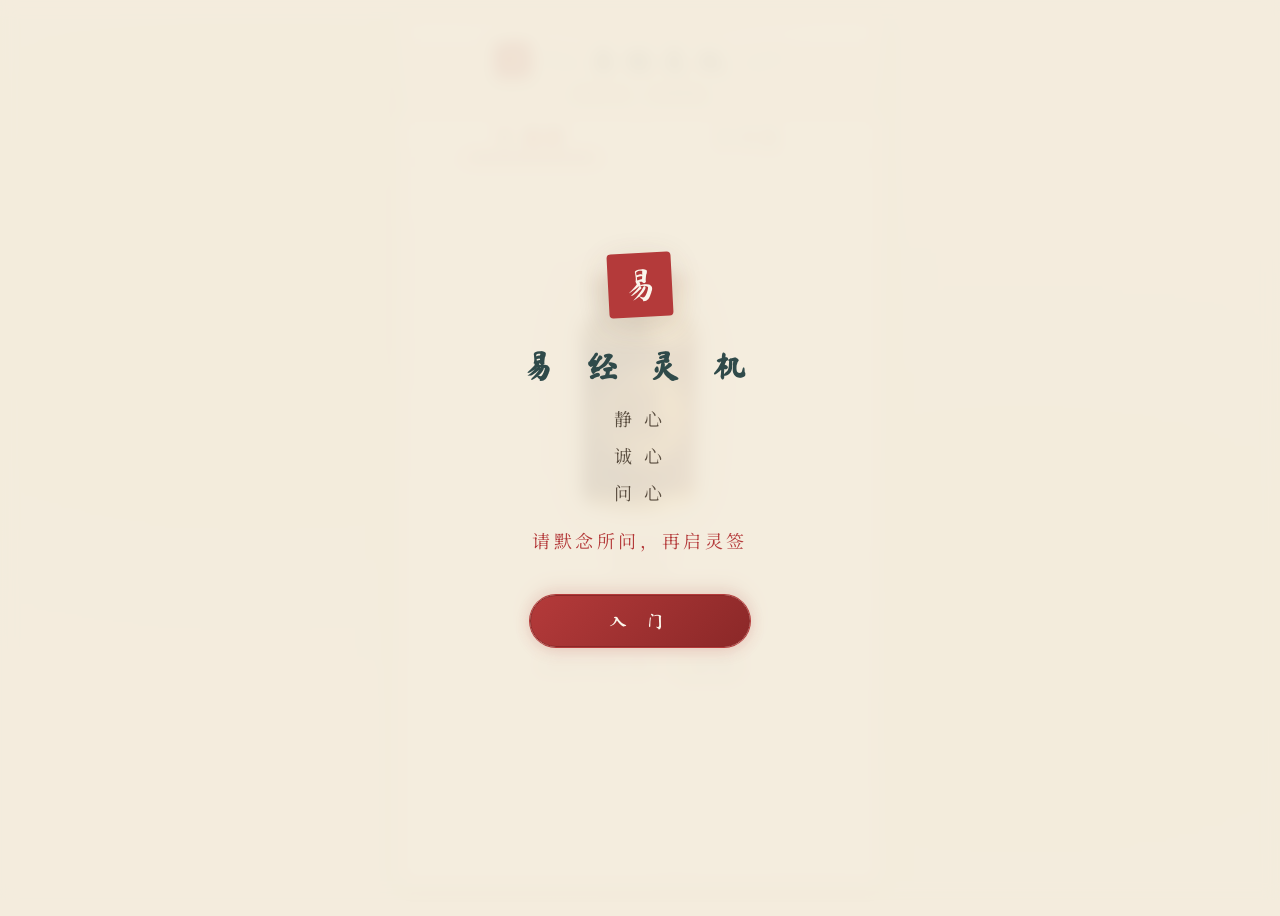
==== commit a84a621f: "fix" ====
--- a/index.html
+++ b/index.html
@@ -91,54 +91,54 @@
         <div class="bagua-decoration" aria-hidden="true">
           <svg viewBox="0 0 400 400" class="bagua-svg">
             <!-- 外圆 - 先天八卦方位 -->
-            <circle cx="200" cy="200" r="180" fill="none" stroke="currentColor" stroke-width="0.5" opacity="0.3"/>
-            <circle cx="200" cy="200" r="155" fill="none" stroke="currentColor" stroke-width="0.5" opacity="0.2"/>
-            <circle cx="200" cy="200" r="125" fill="none" stroke="currentColor" stroke-width="0.5" opacity="0.15"/>
+            <circle cx="200" cy="200" r="180" fill="none" stroke="currentColor" stroke-width="0.8" opacity="0.5"/>
+            <circle cx="200" cy="200" r="155" fill="none" stroke="currentColor" stroke-width="0.6" opacity="0.35"/>
+            <circle cx="200" cy="200" r="125" fill="none" stroke="currentColor" stroke-width="0.5" opacity="0.25"/>
 
             <!-- 八卦符号位置（8个方位） -->
             <!-- 乾 - 南 -->
             <g class="bagua-pos" transform="translate(200, 35)">
-              <text text-anchor="middle" dominant-baseline="middle" font-size="22">☰</text>
-              <text text-anchor="middle" y="22" font-size="11" opacity="0.6">乾</text>
+              <text text-anchor="middle" dominant-baseline="middle" font-size="22" opacity="0.75">☰</text>
+              <text text-anchor="middle" y="22" font-size="11" opacity="0.65">乾</text>
             </g>
             <!-- 兑 - 东南 -->
             <g class="bagua-pos" transform="translate(316, 84)">
-              <text text-anchor="middle" dominant-baseline="middle" font-size="22">☱</text>
-              <text text-anchor="middle" y="22" font-size="11" opacity="0.6">兑</text>
+              <text text-anchor="middle" dominant-baseline="middle" font-size="22" opacity="0.75">☱</text>
+              <text text-anchor="middle" y="22" font-size="11" opacity="0.65">兑</text>
             </g>
             <!-- 离 - 东 -->
             <g class="bagua-pos" transform="translate(365, 200)">
-              <text text-anchor="middle" dominant-baseline="middle" font-size="22">☲</text>
-              <text text-anchor="middle" y="22" font-size="11" opacity="0.6">离</text>
+              <text text-anchor="middle" dominant-baseline="middle" font-size="22" opacity="0.75">☲</text>
+              <text text-anchor="middle" y="22" font-size="11" opacity="0.65">离</text>
             </g>
             <!-- 震 - 东北 -->
             <g class="bagua-pos" transform="translate(316, 316)">
-              <text text-anchor="middle" dominant-baseline="middle" font-size="22">☳</text>
-              <text text-anchor="middle" y="22" font-size="11" opacity="0.6">震</text>
+              <text text-anchor="middle" dominant-baseline="middle" font-size="22" opacity="0.75">☳</text>
+              <text text-anchor="middle" y="22" font-size="11" opacity="0.65">震</text>
             </g>
             <!-- 巽 - 西南 -->
             <g class="bagua-pos" transform="translate(84, 84)">
-              <text text-anchor="middle" dominant-baseline="middle" font-size="22">☴</text>
-              <text text-anchor="middle" y="22" font-size="11" opacity="0.6">巽</text>
+              <text text-anchor="middle" dominant-baseline="middle" font-size="22" opacity="0.75">☴</text>
+              <text text-anchor="middle" y="22" font-size="11" opacity="0.65">巽</text>
             </g>
             <!-- 坎 - 西 -->
             <g class="bagua-pos" transform="translate(35, 200)">
-              <text text-anchor="middle" dominant-baseline="middle" font-size="22">☵</text>
-              <text text-anchor="middle" y="22" font-size="11" opacity="0.6">坎</text>
+              <text text-anchor="middle" dominant-baseline="middle" font-size="22" opacity="0.75">☵</text>
+              <text text-anchor="middle" y="22" font-size="11" opacity="0.65">坎</text>
             </g>
             <!-- 艮 - 西北 -->
             <g class="bagua-pos" transform="translate(84, 316)">
-              <text text-anchor="middle" dominant-baseline="middle" font-size="22">☶</text>
-              <text text-anchor="middle" y="22" font-size="11" opacity="0.6">艮</text>
+              <text text-anchor="middle" dominant-baseline="middle" font-size="22" opacity="0.75">☶</text>
+              <text text-anchor="middle" y="22" font-size="11" opacity="0.65">艮</text>
             </g>
             <!-- 坤 - 北 -->
             <g class="bagua-pos" transform="translate(200, 365)">
-              <text text-anchor="middle" dominant-baseline="middle" font-size="22">☷</text>
-              <text text-anchor="middle" y="22" font-size="11" opacity="0.6">坤</text>
+              <text text-anchor="middle" dominant-baseline="middle" font-size="22" opacity="0.75">☷</text>
+              <text text-anchor="middle" y="22" font-size="11" opacity="0.65">坤</text>
             </g>
 
             <!-- 中心 -->
-            <circle cx="200" cy="200" r="8" fill="none" stroke="currentColor" stroke-width="0.5" opacity="0.3"/>
+            <circle cx="200" cy="200" r="8" fill="none" stroke="currentColor" stroke-width="0.8" opacity="0.45"/>
           </svg>
         </div>
         <img src="images/taiji.png" alt="太极图" class="taiji-img" loading="lazy">
--- a/css/style.css
+++ b/css/style.css
@@ -1,5 +1,6 @@
 /* ============================================================
    易经灵机 - 主样式 · 宣纸墨韵方案
+   设计师：UI Designer
    设计理念：宣纸为底，水墨为骨，青绿点睛，朱砂提神
    ============================================================ */
 
@@ -262,9 +263,10 @@
   display: none;
   flex-direction: column;
   align-items: center;
-  justify-content: center;
+  justify-content: flex-start;
   padding: var(--space-6) var(--space-5);
   overflow-y: auto;
+  -webkit-overflow-scrolling: touch;
   opacity: 0;
   transform: translateY(8px);
   transition: opacity var(--duration-normal) var(--ease-out),
@@ -401,7 +403,7 @@
   transform: translate(-50%, -50%);
   width: 240px;
   height: 240px;
-  opacity: 0.18;
+  opacity: 0.35;
   pointer-events: none;
   z-index: 0;
   color: var(--color-vermilion);
@@ -805,6 +807,7 @@
   justify-content: flex-start;
   padding: 0;
   background: var(--color-paper-base);
+  overflow: hidden;
 }
 
 .result-header {
@@ -922,6 +925,7 @@
   flex: 1;
   width: 100%;
   overflow-y: auto;
+  -webkit-overflow-scrolling: touch;
   padding: var(--space-3) var(--space-4) calc(var(--space-8) + var(--safe-bottom));
   display: flex;
   flex-direction: column;
@@ -1250,45 +1254,16 @@
   border-radius: var(--radius-sm);
   border-left: 3px solid var(--color-vermilion);
   position: relative;
-  cursor: pointer;
-}
-
-.dong-yaoci .dong-yao-item > summary.yao-position {
-  list-style: none;
-  cursor: pointer;
-  user-select: none;
-  padding: 2px 0;
-}
-
-.dong-yaoci .dong-yao-item > summary.yao-position::-webkit-details-marker {
-  display: none;
-}
-
-.dong-yaoci .dong-yao-item > summary.yao-position::before {
-  content: '▸';
-  display: inline-block;
-  margin-right: 6px;
-  color: var(--color-vermilion);
-  transition: transform 0.2s ease;
-}
-
-.dong-yaoci .dong-yao-item[open] > summary.yao-position::before {
-  transform: rotate(90deg);
-}
-
-.dong-yao-item[open] > .yao-text,
-.dong-yao-item[open] > .yao-sub-section {
-  margin-top: var(--space-2);
 }
 
 .dong-yao-item .yao-position {
   font-family: var(--font-title);
   font-size: var(--text-sm);
   color: var(--color-vermilion);
-  margin-bottom: 0;
+  margin-bottom: var(--space-2);
   letter-spacing: var(--tracking-wide);
   font-weight: var(--weight-semibold);
-  display: inline;
+  display: block;
 }
 
 .dong-yao-item .yao-text {
@@ -1298,6 +1273,7 @@
   font-family: var(--font-body);
   text-align: justify;
   margin-bottom: var(--space-2);
+  margin-top: var(--space-2);
 }
 
 .yao-sub-section {
@@ -1372,13 +1348,6 @@
   visibility: visible !important;
   opacity: 1 !important;
   overflow: visible;
-  cursor: pointer;
-  user-select: none;
-  transition: color 0.2s ease;
-}
-
-.section-label:hover {
-  color: var(--color-vermilion);
 }
 
 .section-label::before,
@@ -1394,26 +1363,6 @@
   background: linear-gradient(90deg, var(--color-paper-deep), transparent);
 }
 
-/* 可折叠指示器 */
-.section-label::marker { display: none; }
-details.section-block > summary.section-label {
-  list-style: none;
-}
-details.section-block > summary.section-label::-webkit-details-marker { display: none; }
-details.section-block > summary.section-label::before {
-  background: none;
-  flex: 0 0 8px;
-  width: 8px; height: 8px;
-  border-right: 1.5px solid var(--color-vermilion);
-  border-bottom: 1.5px solid var(--color-vermilion);
-  transform: rotate(45deg);
-  margin-right: var(--space-2);
-  transition: transform 0.2s ease;
-  opacity: 1;
-}
-details.section-block[open] > summary.section-label::before {
-  transform: rotate(-135deg);
-}
 
 .section-content {
   display: block !important;
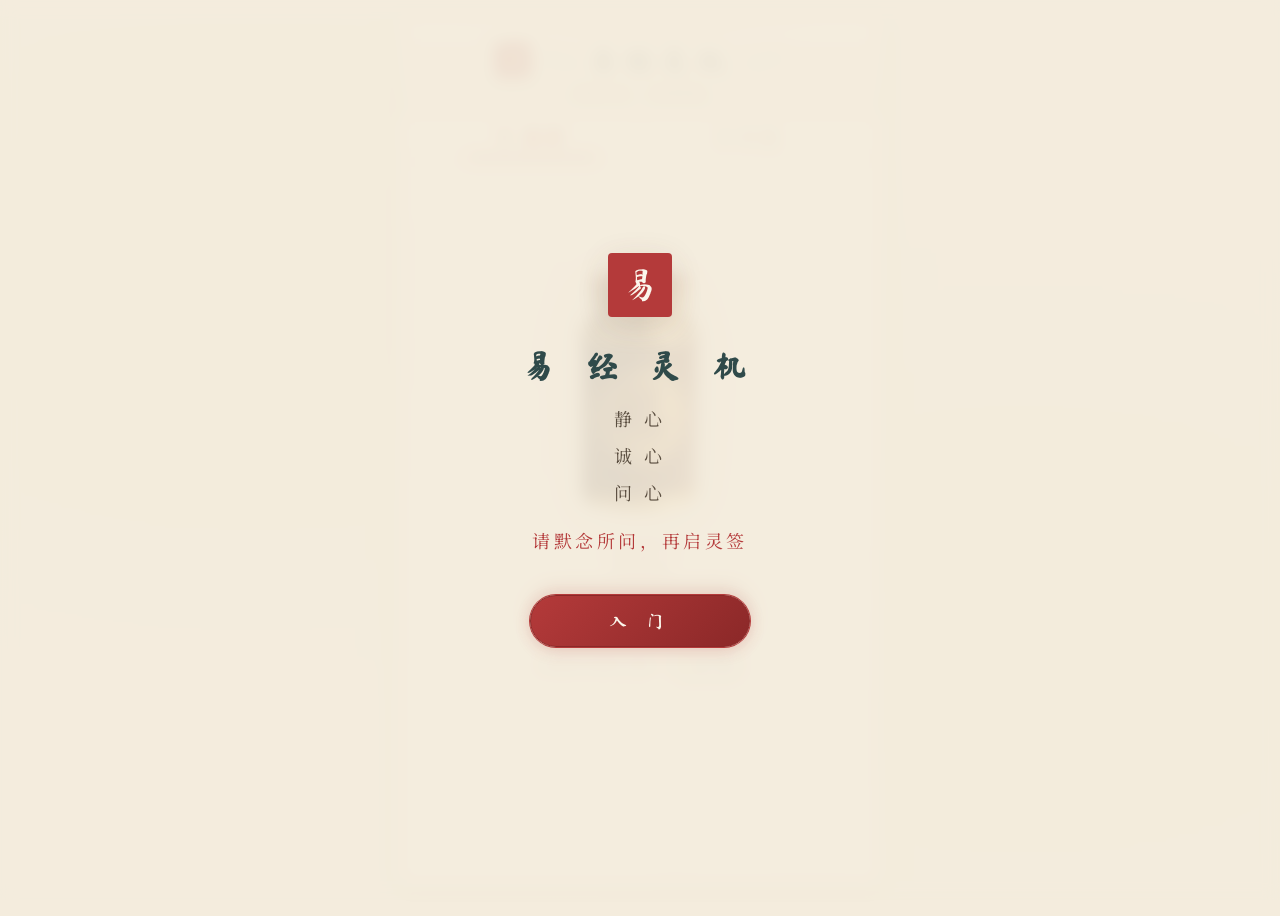
==== commit 9bd29578: "animtion" ====
--- a/index.html
+++ b/index.html
@@ -187,11 +187,6 @@
               <path d="M6 4v17l6-4 6 4V4a2 2 0 0 0-2-2H8a2 2 0 0 0-2 2z" fill="none" stroke="currentColor" stroke-width="1.8" stroke-linejoin="round"/>
             </svg>
           </button>
-          <button class="icon-btn" onclick="tryAgain()" aria-label="再求一签" title="再求一签">
-            <svg viewBox="0 0 24 24" width="16" height="16" aria-hidden="true">
-              <path d="M3 12a9 9 0 0 1 15-6.7L21 8M21 4v4h-4M21 12a9 9 0 0 1-15 6.7L3 16M3 20v-4h4" fill="none" stroke="currentColor" stroke-width="1.8" stroke-linecap="round" stroke-linejoin="round"/>
-            </svg>
-          </button>
         </div>
       </div>
       <div class="result-content" id="result-content"></div>
@@ -204,10 +199,10 @@
 <div class="intro-overlay" id="intro-overlay" role="dialog" aria-labelledby="intro-title">
   <div class="intro-seal" aria-hidden="true">易</div>
   <h2 class="intro-title" id="intro-title">易 经 灵 机</h2>
-  <p class="intro-phrase">静 心</p>
-  <p class="intro-phrase">诚 心</p>
-  <p class="intro-phrase">问 心</p>
-  <p class="intro-phrase" style="margin-top: var(--space-3); color: var(--color-vermilion);">请默念所问，再启灵签</p>
+  <p class="intro-phrase" data-step="1">静 心</p>
+  <p class="intro-phrase" data-step="2">诚 心</p>
+  <p class="intro-phrase" data-step="3">问 心</p>
+  <p class="intro-phrase" data-step="4" style="margin-top: var(--space-3); color: var(--color-vermilion);">请默念所问，再启灵签</p>
   <button class="action-btn intro-btn" onclick="dismissIntro()">
     <span class="btn-text">入 门</span>
   </button>
--- a/css/style.css
+++ b/css/style.css
@@ -427,7 +427,7 @@
 
 /* 起卦中 - 太极快速旋转 */
 .taiji-container.spinning {
-  animation: taijiSpin 1.4s linear infinite;
+  animation: taijiSpin 1.8s linear infinite;
 }
 
 @keyframes taijiSpin {
@@ -808,6 +808,9 @@
   padding: 0;
   background: var(--color-paper-base);
   overflow: hidden;
+  /* 让内部 .result-content 接管滚动（.page 用 absolute inset:0 截断了高度传递） */
+  display: flex;
+  flex-direction: column;
 }
 
 .result-header {
@@ -922,10 +925,12 @@
    ============================================================ */
 
 .result-content {
-  flex: 1;
+  flex: 1 1 0;
+  min-height: 0;
   width: 100%;
   overflow-y: auto;
   -webkit-overflow-scrolling: touch;
+  overscroll-behavior: contain;
   padding: var(--space-3) var(--space-4) calc(var(--space-8) + var(--safe-bottom));
   display: flex;
   flex-direction: column;
@@ -1513,9 +1518,13 @@
   animation: phraseIn var(--duration-slow) var(--ease-out) forwards;
 }
 
-.intro-phrase:nth-child(2) { animation-delay: 0.6s; }
-.intro-phrase:nth-child(3) { animation-delay: 1.2s; }
-.intro-phrase:nth-child(4) { animation-delay: 1.8s; }
+/* 视觉出场顺序：静心 → 诚心 → 问心 → 红字提示 → 入门按钮 */
+.intro-seal  { animation: phraseIn var(--duration-slow) var(--ease-out) 0.1s both; }
+.intro-title { animation: phraseIn var(--duration-slow) var(--ease-out) 0.3s both; }
+.intro-phrase[data-step="1"] { animation-delay: 0.9s; }   /* 静心 */
+.intro-phrase[data-step="2"] { animation-delay: 1.5s; }   /* 诚心 */
+.intro-phrase[data-step="3"] { animation-delay: 2.1s; }   /* 问心 */
+.intro-phrase[data-step="4"] { animation-delay: 2.7s; }   /* 红字提示 */
 
 @keyframes phraseIn {
   from { opacity: 0; transform: translateY(8px); }
@@ -1525,7 +1534,7 @@
 .intro-btn {
   margin-top: var(--space-8);
   opacity: 0;
-  animation: phraseIn var(--duration-slow) var(--ease-out) 2.4s forwards;
+  animation: phraseIn var(--duration-slow) var(--ease-out) 3.3s forwards;
 }
 
 /* ============================================================
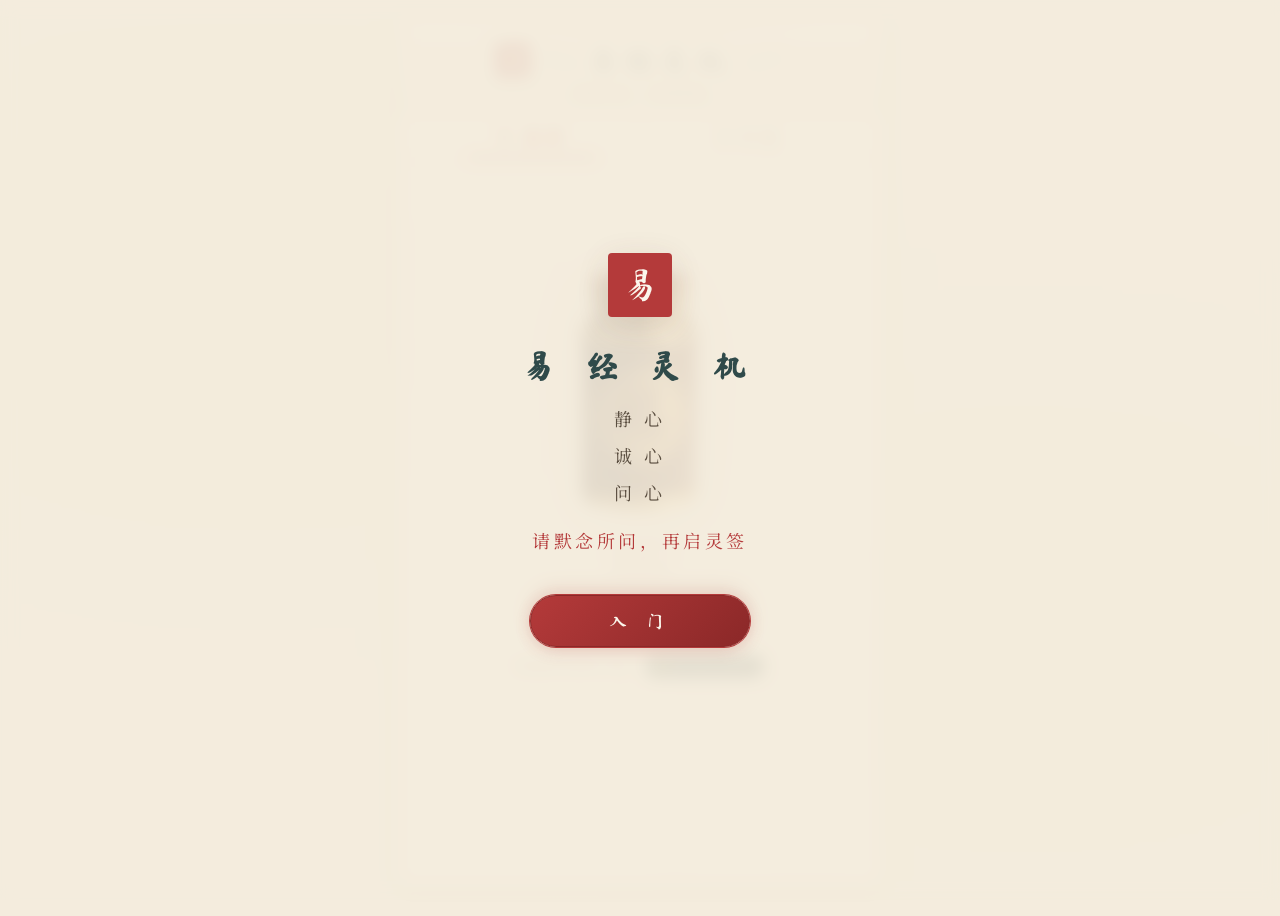
==== commit 25da73e0: "FIX" ====
--- a/index.html
+++ b/index.html
@@ -141,7 +141,10 @@
             <circle cx="200" cy="200" r="8" fill="none" stroke="currentColor" stroke-width="0.8" opacity="0.45"/>
           </svg>
         </div>
-        <img src="images/taiji.png" alt="太极图" class="taiji-img" loading="lazy">
+        <picture>
+          <source type="image/webp" srcset="images/taiji-128.webp 128w, images/taiji-200.webp 200w" sizes="128px">
+          <img src="images/taiji-128.png" alt="太极图" class="taiji-img" width="128" height="128" decoding="async">
+        </picture>
       </div>
 
       <!-- 推演按钮 -->
--- a/css/style.css
+++ b/css/style.css
@@ -418,6 +418,7 @@
   object-fit: contain;
   z-index: 1;
   animation: taijiBreath 4s var(--ease-in-out) infinite;
+  /* 占位渐变放在 ::before 上，避免遮住图片本体 */
 }
 
 @keyframes taijiBreath {
@@ -807,16 +808,16 @@
   justify-content: flex-start;
   padding: 0;
   background: var(--color-paper-base);
-  overflow: hidden;
-  /* 让内部 .result-content 接管滚动（.page 用 absolute inset:0 截断了高度传递） */
-  display: flex;
-  flex-direction: column;
+  overflow-y: auto;
+  -webkit-overflow-scrolling: touch;
+  /* 移除 overflow:hidden，让整页自然滚动；Header sticky 吸附在顶部 */
 }
 
 .result-header {
-  position: relative;
+  position: sticky;
+  top: 0;
   width: 100%;
-  padding: calc(var(--space-3) + var(--safe-top)) var(--space-4) var(--space-3);
+  padding: calc(var(--space-2) + var(--safe-top)) var(--space-4) var(--space-2);
   display: flex;
   align-items: center;
   justify-content: center;
@@ -925,17 +926,12 @@
    ============================================================ */
 
 .result-content {
-  flex: 1 1 0;
-  min-height: 0;
   width: 100%;
-  overflow-y: auto;
-  -webkit-overflow-scrolling: touch;
-  overscroll-behavior: contain;
-  padding: var(--space-3) var(--space-4) calc(var(--space-8) + var(--safe-bottom));
+  padding: var(--space-2) var(--space-4) calc(var(--space-6) + var(--safe-bottom));
   display: flex;
   flex-direction: column;
   align-items: center;
-  gap: var(--space-3);
+  gap: var(--space-2);
 }
 
 /* ============================================================
@@ -949,7 +945,7 @@
   background-color: var(--color-paper-light);
   border: 1px solid var(--color-paper-mid);
   border-radius: var(--radius-md);
-  padding: var(--space-4) var(--space-4) var(--space-4);
+  padding: var(--space-3) var(--space-4);
   color: var(--color-ink);
   box-shadow: var(--shadow-paper);
   animation: cardEnter var(--duration-slow) var(--ease-out);
@@ -1032,7 +1028,7 @@
   font-size: var(--text-sm);
   font-weight: var(--weight-semibold);
   color: var(--color-paper-light);
-  margin: 0 auto var(--space-4);
+  margin: 0 auto var(--space-2);
   letter-spacing: var(--tracking-cn);
   border-radius: var(--radius-xs);
   box-shadow: 0 1px 2px var(--color-shadow-soft);
@@ -1061,7 +1057,7 @@
   font-family: var(--font-title);
   font-size: var(--text-2xl);
   color: var(--color-vermilion);
-  margin-bottom: var(--space-4);
+  margin-bottom: var(--space-2);
   letter-spacing: var(--tracking-cn-lg);
   text-align: center;
   position: relative;
@@ -1075,10 +1071,10 @@
   font-size: var(--text-md);
   line-height: var(--line-loose);
   color: var(--color-ink);
-  padding: var(--space-5) var(--space-5);
+  padding: var(--space-3) var(--space-4);
   background: linear-gradient(135deg, var(--color-paper-mid) 0%, transparent 100%);
   border-left: 3px solid var(--color-vermilion);
-  margin-bottom: var(--space-4);
+  margin-bottom: var(--space-2);
   position: relative;
   letter-spacing: 0.05em;
   text-align: center;
@@ -1109,7 +1105,7 @@
   font-size: var(--text-sm);
   line-height: 1.95;
   color: var(--color-ink-mid);
-  padding: var(--space-4) 0 var(--space-2);
+  padding: var(--space-2) 0 var(--space-1);
   border-top: 1px dashed var(--color-paper-deep);
   text-align: justify;
 }
@@ -1129,7 +1125,7 @@
 .gua-symbol-display {
   font-size: 32px;
   text-align: center;
-  margin: var(--space-1) 0 var(--space-2);
+  margin: 0 0 var(--space-1);
   color: var(--color-ink);
   font-family: var(--font-sans);
   line-height: 1.4;
@@ -1159,7 +1155,7 @@
   font-size: var(--text-xl);
   color: var(--color-vermilion);
   text-align: center;
-  margin-bottom: var(--space-1);
+  margin-bottom: 0;
   letter-spacing: var(--tracking-cn-lg);
 }
 
@@ -1168,7 +1164,7 @@
   font-size: var(--text-xs);
   color: var(--color-ink-light);
   text-align: center;
-  margin-bottom: var(--space-4);
+  margin-bottom: var(--space-2);
   letter-spacing: var(--tracking-wide);
 }
 
@@ -1177,7 +1173,7 @@
   font-size: var(--text-base);
   line-height: 1.85;
   color: var(--color-ink);
-  padding: var(--space-3) var(--space-4);
+  padding: var(--space-2) var(--space-3);
   background: linear-gradient(135deg, var(--color-paper-mid) 0%, transparent 100%);
   border-left: 3px solid var(--color-vermilion);
   margin-bottom: var(--space-2);
@@ -1191,7 +1187,7 @@
   font-family: var(--font-title);
   font-size: var(--text-sm);
   color: var(--color-ink-mid);
-  margin-bottom: var(--space-2);
+  margin-bottom: var(--space-1);
   padding: var(--space-2) var(--space-3);
   background: var(--color-paper-mid);
   border-radius: var(--radius-sm);
@@ -1202,8 +1198,8 @@
 
 /* 变卦区 */
 .bian-gua-section {
-  margin-top: var(--space-5);
-  padding-top: var(--space-5);
+  margin-top: var(--space-3);
+  padding-top: var(--space-3);
   border-top: 1px dashed var(--color-paper-deep);
   position: relative;
 }
@@ -1237,8 +1233,8 @@
 
 /* 动爻爻辞 */
 .dong-yaoci {
-  margin-top: var(--space-5);
-  padding-top: var(--space-5);
+  margin-top: var(--space-3);
+  padding-top: var(--space-3);
   border-top: 1px dashed var(--color-paper-deep);
 }
 
@@ -1345,7 +1341,7 @@
   font-size: var(--text-sm);
   color: var(--color-ink-qing);
   letter-spacing: var(--tracking-cn);
-  margin: var(--space-3) 0 var(--space-2);
+  margin: var(--space-2) 0 var(--space-1);
   position: relative;
   display: flex;
   align-items: center;
@@ -1518,13 +1514,13 @@
   animation: phraseIn var(--duration-slow) var(--ease-out) forwards;
 }
 
-/* 视觉出场顺序：静心 → 诚心 → 问心 → 红字提示 → 入门按钮 */
+/* 视觉出场顺序：静心 → 诚心 → 问心 → 红字提示 → 入门按钮（总时长 ~2.2s） */
 .intro-seal  { animation: phraseIn var(--duration-slow) var(--ease-out) 0.1s both; }
-.intro-title { animation: phraseIn var(--duration-slow) var(--ease-out) 0.3s both; }
-.intro-phrase[data-step="1"] { animation-delay: 0.9s; }   /* 静心 */
-.intro-phrase[data-step="2"] { animation-delay: 1.5s; }   /* 诚心 */
-.intro-phrase[data-step="3"] { animation-delay: 2.1s; }   /* 问心 */
-.intro-phrase[data-step="4"] { animation-delay: 2.7s; }   /* 红字提示 */
+.intro-title { animation: phraseIn var(--duration-slow) var(--ease-out) 0.25s both; }
+.intro-phrase[data-step="1"] { animation-delay: 0.55s; }   /* 静心 */
+.intro-phrase[data-step="2"] { animation-delay: 0.9s; }    /* 诚心 */
+.intro-phrase[data-step="3"] { animation-delay: 1.25s; }   /* 问心 */
+.intro-phrase[data-step="4"] { animation-delay: 1.6s; }    /* 红字提示 */
 
 @keyframes phraseIn {
   from { opacity: 0; transform: translateY(8px); }
@@ -1534,7 +1530,7 @@
 .intro-btn {
   margin-top: var(--space-8);
   opacity: 0;
-  animation: phraseIn var(--duration-slow) var(--ease-out) 3.3s forwards;
+  animation: phraseIn var(--duration-slow) var(--ease-out) 2.2s forwards;
 }
 
 /* ============================================================
